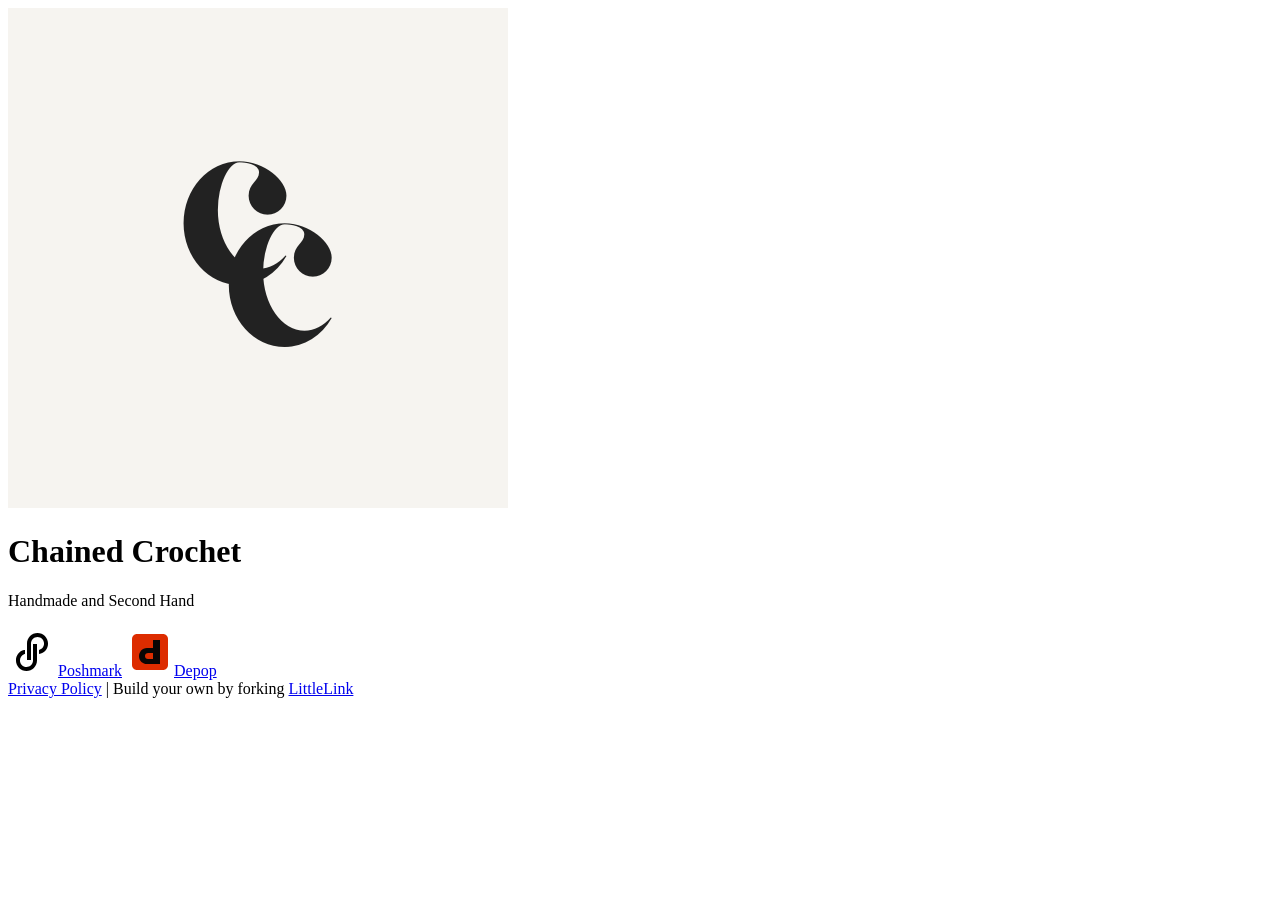
==== index.html @ ed82a256 "Modified to personalize" ====
<!DOCTYPE html>

<!--
  To change the theme, change the class on the html tag below to one of:
  - theme-auto: Automatically switches based on user's system preferences
  - theme-light: Forces light theme
  - theme-dark: Forces dark theme
-->

<html class="theme-auto" lang="en"> <!-- Update`class="theme-auto" with your preference -->

  <head>
    <meta charset="utf-8">
    <meta name="viewport" content="width=device-width, initial-scale=1">

    <!-- Page Title - Change this to your name/brand (50-60 characters recommended) -->
    <title>Chained Crochet</title>
    <link rel="icon" type="image/x-icon" href="/images/avatar.png"> <!-- Update this with your own favicon -->

    <!-- Meta Description - Write a description (150-160 characters recommended) -->
    <meta name="description" content="Replace this with your own, this appears in search results and when sharing.">

    <!-- Keywords -->
    <meta name="keywords" content="your name, industry, and specialties">

    <!-- Canonical URL - Helps prevent duplicate content issues -->
    <meta rel="canonical" href="https://yourwebsite.com">

    <!-- Author Information -->
    <meta name="author" content="Your Name">

    <!-- Stylesheets -->
    <link rel="stylesheet" href="css/reset.css">
    <link rel="stylesheet" href="css/style.css">
    <link rel="stylesheet" href="css/brands.css">

    <!-- LittleLink Extended Stylesheet (Optional) -->
    <!-- <link rel="stylesheet" href="css/brands-extended.css"> -->
    <!-- Learn more at https://github.com/sethcottle/littlelink-extended.
         Remove comments if you've added LittleLink Extended dependencies -->

  </head>

<body>

    <div class="container">
        <div class="column">

            <!--
              By default, the Avatar is rounded. Use the following:
              - avatar--rounded: Automatically rounds the image
              - avatar--soft: Slightly rounds the image
              - avatar--none: Removes any rounding

              Be sure to replace the src with your own image path and update the alt text
            -->
            <img class="avatar avatar--rounded" src="images/avatar.png" srcset="images/avatar@2x.png 2x" alt="Chained Crochet">

            <!-- Replace with your name or brand -->
            <h1>
              <div>Chained Crochet</div>
            </h1>

            <!-- Add a short description about yourself or your brand -->
            <p>Handmade and Second Hand</p>

            <!-- All your buttons go here -->
            <div class="button-stack" role="navigation">

              <!-- Poshmark -->
              <a class="button button-tiktok" href="https://poshmark.com/closet/chainedcrochet" target="_blank" rel="noopener" role="button"><img class="icon" aria-hidden="true" src="images/icons/poshmark.svg" alt="Poshmark Logo">Poshmark</a>

              <!-- Depop -->
              <a class="button button-tiktok" href="https://www.depop.com/chainedcrochet" target="_blank" rel="noopener" role="button"><img class="icon" aria-hidden="true" src="images/icons/depop.svg" alt="Depop Logo">Depop</a>

              <!-- Facebook -->
              <!-- <a class="button button-faceb" href="#" target="_blank" rel="noopener" role="button"><img class="icon" aria-hidden="true" src="images/icons/facebook.svg" alt="Facebook Logo">Find us on Facebook</a> -->

              <!-- Instagram -->
              <!-- <a class="button button-instagram" href="#" target="_blank" rel="noopener" role="button"><img class="icon" aria-hidden="true" src="images/icons/instagram.svg" alt="Instagram Logo">Instagram</a> -->

              <!-- Mastodon -->
              <!-- <a class="button button-mastodon" href="#" target="_blank" rel="noopener" role="button"><img class="icon" aria-hidden="true" src="images/icons/mastodon.svg" alt="Mastodon Logo">Mastodon</a> -->

              <!-- Threads -->
              <!-- <a class="button button-threads" href="#" target="_blank" rel="noopener" role="button"><img class="icon" aria-hidden="true" src="images/icons/threads.svg" alt="Threads Logo">Threads</a> -->

              <!-- TikTok -->
              <!-- <a class="button button-tiktok" href="#" target="_blank" rel="noopener" role="button"><img class="icon" aria-hidden="true" src="images/icons/tiktok.svg" alt="TikTok Logo">TikTok</a> -->

              <!-- Generic Website -->
              <!-- <a class="button button-default" href="#" target="_blank" rel="noopener" role="button"><img class="icon" aria-hidden="true" src="images/icons/generic-website.svg" alt="Website Icon">Visit Website</a> -->


      </div>

      <!-- Feel free to add your own footer information, including updating `privacy.html` to reflect how your LittleLink fork is set up -->
      <footer>
        <a href="privacy.html">Privacy Policy</a> | Build your own by forking <a href="https://littlelink.io" target="_blank" rel="noopener">LittleLink</a>
      </footer>

    </div>
  </div>

</body>

</html>
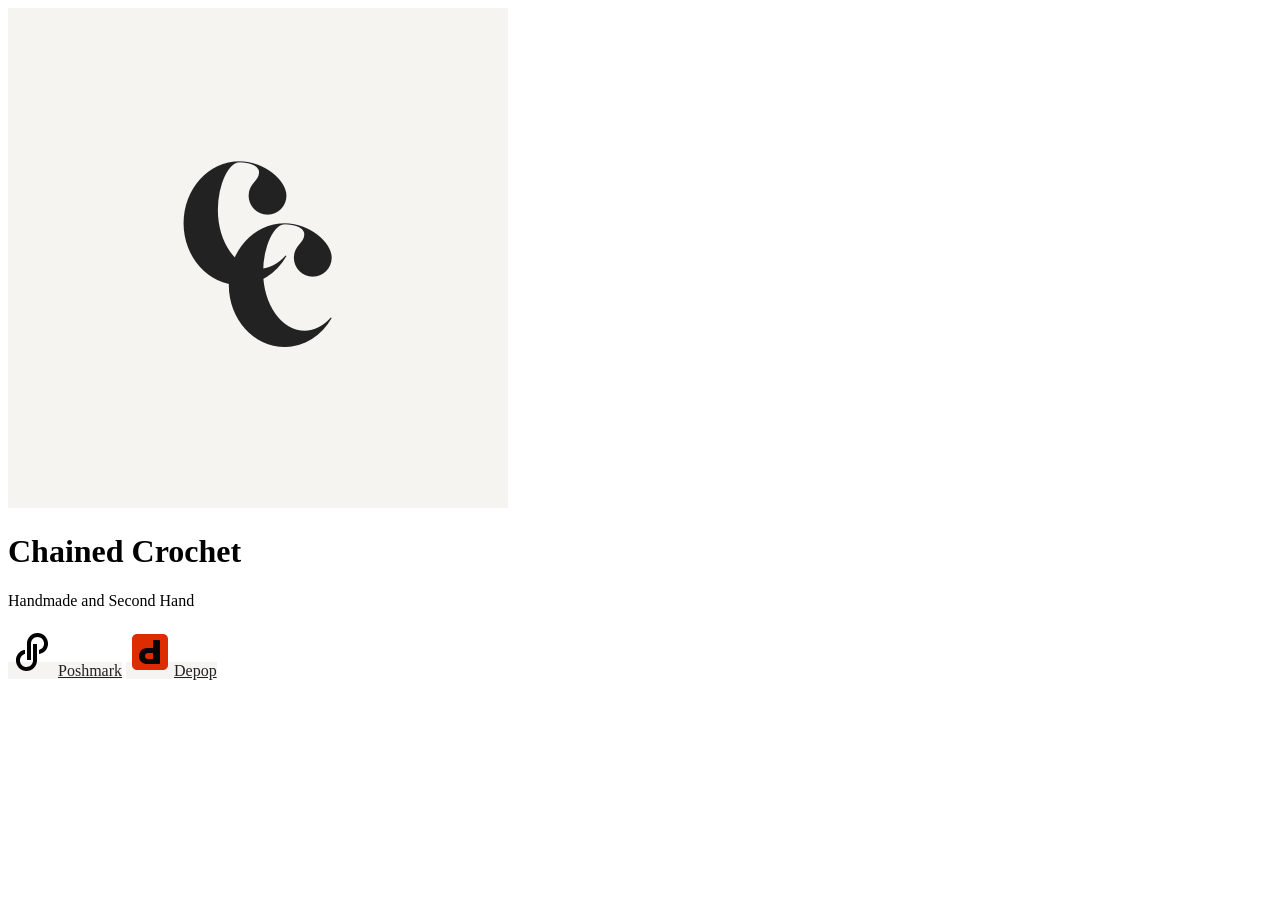
==== commit 72ef3578: "Changed button styling" ====
--- a/index.html
+++ b/index.html
@@ -68,10 +68,10 @@
             <div class="button-stack" role="navigation">
 
               <!-- Poshmark -->
-              <a class="button button-tiktok" href="https://poshmark.com/closet/chainedcrochet" target="_blank" rel="noopener" role="button"><img class="icon" aria-hidden="true" src="images/icons/poshmark.svg" alt="Poshmark Logo">Poshmark</a>
+              <a class="button button-poshmark" href="https://poshmark.com/closet/chainedcrochet" target="_blank" rel="noopener" role="button"><img class="icon" aria-hidden="true" src="images/icons/poshmark.svg" alt="Poshmark Logo">Poshmark</a>
 
               <!-- Depop -->
-              <a class="button button-tiktok" href="https://www.depop.com/chainedcrochet" target="_blank" rel="noopener" role="button"><img class="icon" aria-hidden="true" src="images/icons/depop.svg" alt="Depop Logo">Depop</a>
+              <a class="button button-depop" href="https://www.depop.com/chainedcrochet" target="_blank" rel="noopener" role="button"><img class="icon" aria-hidden="true" src="images/icons/depop.svg" alt="Depop Logo">Depop</a>
 
               <!-- Facebook -->
               <!-- <a class="button button-faceb" href="#" target="_blank" rel="noopener" role="button"><img class="icon" aria-hidden="true" src="images/icons/facebook.svg" alt="Facebook Logo">Find us on Facebook</a> -->
@@ -96,7 +96,7 @@
 
       <!-- Feel free to add your own footer information, including updating `privacy.html` to reflect how your LittleLink fork is set up -->
       <footer>
-        <a href="privacy.html">Privacy Policy</a> | Build your own by forking <a href="https://littlelink.io" target="_blank" rel="noopener">LittleLink</a>
+        <!-- <a href="privacy.html">Privacy Policy</a> | Build your own by forking <a href="https://littlelink.io" target="_blank" rel="noopener">LittleLink</a> -->
       </footer>
 
     </div>
--- a/css/brands.css
+++ b/css/brands.css
@@ -0,0 +1,643 @@
+/*
+* LittleLink Button Styles
+* https://littlelink.io
+* Free to use under the MIT license
+* http://www.opensource.org/licenses/mit-license.php
+*/
+
+/* Brand Button Base Styles
+–––––––––––––––––––––––––––––––––––––––––––––––––– */
+/* Only include brand-specific button styling here */
+.button,button {
+  color:var(--button-text,#000000);
+  background-color:var(--button-background,transparent);
+	border:var(--button-border,none);
+	transition:filter 0.2s ease,transform 0.2s ease;
+}
+
+/* Global Button Hover Effect
+–––––––––––––––––––––––––––––––––––––––––––––––––– */
+.button:hover,button:hover {
+	filter:brightness(90%);
+	transform:translateY(-1px);
+}
+
+/* Button Icons
+–––––––––––––––––––––––––––––––––––––––––––––––––– */
+.icon {
+	filter:var(--icon-filter,none);
+}
+
+/* Brand-Specific Styles
+–––––––––––––––––––––––––––––––––––––––––––––––––– */
+
+/* Default */
+.button.button-default {
+	--button-text:#ffffff;
+	--button-background:#2457F5;
+	--button-border:1px solid #ffffff;
+}
+
+.button-poshmark {
+	--button-text:#222;
+	--button-background:#f6f4f0;
+}
+
+.button-depop {
+	--button-text:#222;
+	--button-background:#f6f4f0;
+}
+
+/* Amazon */
+.button-amazon {
+	--button-text:#000000;
+	--button-background:#FFFFFF;
+	--button-border:1px solid #212121;
+}
+
+/* Amazon Music */
+.button-amazon-music {
+	--button-text:#000000;
+	--button-background:#25D1DA;
+}
+
+/* Apple App Store */
+.button-appstore {
+	--button-text:#FFFFFF;
+	--button-background:#000000;
+	--button-border:1px solid #FFFFFF;
+}
+
+/* Apple Invites */
+.button-invites {
+	--button-text:#FFFFFF;
+	--button-background:#000000;
+	--button-border:1px solid #FFFFFF;
+}
+
+/* Apple Music */
+.button-apple-music {
+	--button-text:#ffffff;
+	--button-background:#000000;
+	--button-border:1px solid #FFFFFF;
+}
+
+/* Apple Music Alt */
+.button-apple-music-alt {
+	--button-text:#ffffff;
+	background-image:linear-gradient(to bottom,#FB5C74,#FA233B);
+}
+
+/* Apple Podcasts */
+.button-apple-podcasts {
+	--button-text:#ffffff;
+	--button-background:#000000;
+	--button-border:1px solid #FFFFFF;
+}
+
+/* Apple Podcasts Alt */
+.button-apple-podcasts-alt {
+	--button-text:#ffffff;
+	background-image:linear-gradient(to bottom,#F452FF,#832BC1);
+}
+
+/* Bandcamp */
+.button-bandcamp {
+	--button-text:#ffffff;
+	--button-background:#1d9fc3;
+}
+
+/* Behance */
+.button-behance {
+	--button-text:#ffffff;
+	--button-background:#0057FF;
+  --button-border:1px solid #FFFFFF;
+}
+
+/* Bluesky */
+.button-bluesky {
+	--button-text:#FFFFFF;
+	--button-background:#1185FE;
+}
+
+/* Bluesky Alt */
+.button-bluesky-alt {
+	--button-text:#000000;
+	--button-background:#FFFFFF;
+	--button-border:1px solid #000000;
+}
+
+/* Buy Me a Coffee */
+.button-coffee {
+	--button-text:#000000;
+	--button-background:#ffdd00;
+}
+
+/* Cal.com */
+.button-cal {
+	--button-text:#FFFFFF;
+	--button-background:#292929;
+	--button-border:1px solid #FFFFFF;
+}
+
+/* Calendly */
+.button-calendly {
+	--button-text:#FFFFFF;
+	--button-background:#006BFF;
+}
+
+/* Cash App */
+.button-cash-app {
+	--button-text:#ffffff;
+	background-image:linear-gradient(to bottom,#00d64b,#00c244);
+}
+
+/* dev.to */
+.button-dev-to {
+	--button-text:#000000;
+	--button-background:#f5f5f5;
+	--button-border:1px solid #212121;
+}
+
+/* Discogs */
+.button-discogs {
+	--button-text:#000000;
+	--button-background:#FFFFFF;
+	--button-border:1px solid #000000;
+}
+
+/* Discogs Alt */
+.button-discogs-alt {
+	--button-text:#FFFFFF;
+	--button-background:#000000;
+	--button-border:1px solid #FFFFFF;
+}
+
+/* Discord */
+.button-discord {
+	--button-text:#ffffff;
+	--button-background:#5865F2;
+}
+
+/* Dribbble */
+.button-dribbble {
+	--button-text:#000000;
+	--button-background:#FFFFFF;
+	--button-border:1px solid #212121;
+}
+
+/* Etsy */
+.button-etsy {
+	--button-text:#ffffff;
+	--button-background:#F45800;
+}
+
+/* Facebook */
+.button-faceb {
+	--button-text:#ffffff;
+	--button-background:#0866FF;
+}
+
+/* Facebook Messenger */
+.button-messenger {
+	--button-text:#ffffff;
+	--button-background:#0866FF;
+}
+
+/* Figma */
+.button-figma {
+	--button-text:#ffffff;
+	--button-background:#000000;
+	--button-border:1px solid #FFFFFF;
+}
+
+/* Fiverr */
+.button-fiverr {
+	--button-text:#ffffff;
+	--button-background:#1DBF73;
+}
+
+/* Flickr */
+.button-flickr {
+	--button-text:#ffffff;
+	--button-background:#000000;
+	--button-border:1px solid #FFFFFF;
+}
+
+/* GitHub */
+.button-github {
+	--button-text:#ffffff;
+	--button-background:#000000;
+	--button-border:1px solid #FFFFFF;
+}
+
+/* GitLab */
+.button-gitlab {
+	--button-text:#ffffff;
+	--button-background:#6151b2;
+}
+
+/* GoFundMe */
+.button-gofundme {
+	--button-text:#ffffff;
+	--button-background:#02A95C;
+}
+
+/* Goodreads */
+.button-goodreads {
+	--button-text:#333333;
+	--button-background:#f3f1e6;
+	--button-border:1px solid #212121;
+}
+
+/* Google Black */
+.button-google-black {
+	--button-text:#FFFFFF;
+	--button-background:#000000;
+	--button-border:1px solid #FFFFFF;
+}
+
+/* Google Play Store */
+.button-playstore {
+	--button-text:#FFFFFF;
+	--button-background:#000000;
+	--button-border:1px solid #FFFFFF;
+}
+
+/* Google Scholar */
+.button-google-scholar {
+	--button-text:#000000;
+	--button-background:#FFFFFF;
+	--button-border:1px solid #212121;
+}
+
+/* Hashnode */
+.button-hashnode {
+	--button-text:#000000;
+	--button-background:#ffffff;
+	--button-border:1px solid #212121;
+}
+
+/* Instagram */
+.button-instagram {
+	--button-text:#ffffff;
+	background-image:linear-gradient(-135deg,#1400c8,#b900b4,#f50000);
+}
+
+/* Kick */
+.button-kick {
+	--button-text:#ffffff;
+	--button-background:#000000;
+	--button-border:1px solid #ffffff;
+}
+
+/* Kick Alt */
+.button-kick-alt {
+	--button-text:#000000;
+	--button-background:#01e701;
+}
+
+/* Kickstarter */
+.button-kickstarter {
+	--button-text:#ffffff;
+	--button-background:#05ce78;
+}
+
+/* Kit */
+.button-kit {
+	--button-text:#ffffff;
+	--button-background:#000000;
+	--button-border:1px solid #FFFFFF;
+}
+
+/* Ko-fi */
+.button-ko-fi {
+	--button-text:#ffffff;
+	--button-background:#000000;
+  --button-border:1px solid #FFFFFF;
+}
+
+/* Last.fm */
+.button-last-fm {
+	--button-text:#ffffff;
+	--button-background:#D51007;
+}
+
+/* Letterboxd */
+.button-letterboxd {
+	--button-text:#ffffff;
+	--button-background:#2c3440;
+	--button-border:1px solid #FFFFFF;
+}
+
+/* Line */
+.button-line {
+	--button-text:#FFFFFF;
+	--button-background:#06C755;
+}
+
+/* LinkedIn */
+.button-linked {
+	--button-text:#ffffff;
+	--button-background:#2867b2;
+}
+
+/* Mailchimp */
+.button-mailchimp {
+	--button-text:#000000;
+	--button-background:#FFE01B;
+}
+
+/* Mastodon */
+.button-mastodon {
+	--button-text:#ffffff;
+	--button-background:#17063B;
+	--button-border:1px solid #FFFFFF;
+}
+
+/* Matrix */
+.button-matrix {
+	--button-text:#000000;
+	--button-background:#ffffff;
+	--button-border:1px solid #000000;
+}
+
+/* Meetup */
+.button-meetup {
+	--button-text:#000000;
+	--button-background:#ffffff;
+	--button-border:1px solid #000000;
+}
+
+/* Meetup Alt */
+.button-meetup-alt {
+	--button-text:#ffffff;
+	--button-background:#ED1C40;
+}
+
+/* Medium */
+.button-medium {
+	--button-text:#ffffff;
+	--button-background:#000000;
+	--button-border:1px solid #FFFFFF;
+}
+
+/* Microsoft */
+.button-microsoft {
+	--button-text:#ffffff;
+	--button-background:#000000;
+	--button-border:1px solid #FFFFFF;
+}
+
+/* Notion */
+.button-notion {
+	--button-text:#000000;
+	--button-background:#ffffff;
+	--button-border:1px solid #212121;
+}
+
+/* Obsidian */
+.button.button-obsidian {
+	--button-text:#ffffff;
+	--button-background:#262626;
+	--button-border:1px solid #ffffff;
+}
+
+/* OnlyFans */
+.button-onlyfans {
+	--button-text:#ffffff;
+	--button-background:#00AEEF;
+}
+
+/* Patreon */
+.button-patreon {
+	--button-text:#ffffff;
+	--button-background:#000000;
+	--button-border:1px solid #FFFFFF;
+}
+
+/* PayPal */
+.button-paypal {
+	--button-text:#ffffff;
+	--button-background:#002991;
+  --button-border:1px solid #FFFFFF;
+}
+
+/* Pinterest */
+.button-pinterest {
+	--button-text:#000000;
+	--button-background:#ffffff;
+	--button-border:1px solid #212121;
+}
+
+/* Product Hunt */
+.button-product-hunt {
+	--button-text:#000000;
+	--button-background:#ffffff;
+	--button-border:1px solid #212121;
+}
+
+/* Reddit */
+.button-reddit {
+	--button-text:#FFFFFF;
+	--button-background:#FF4500;
+}
+
+/* Shop */
+.button-shop {
+	--button-text:#ffffff;
+	--button-background:#5A31F4;
+}
+
+/* Signal */
+.button-signal {
+	--button-text:#ffffff;
+	--button-background:#3B45FD;
+}
+
+/* Signal Alt */
+.button-signal-alt {
+	--button-text:#3B45FD;
+	--button-background:#E3E8FE;
+	--button-border:1px solid #000000;
+}
+
+/* Slack */
+.button-slack {
+	--button-text:#000000;
+	--button-background:#FFFFFF;
+	--button-border:1px solid #212121;
+}
+
+/* Snapchat */
+.button-snapchat {
+	--button-text:#000000;
+	--button-background:#fffc00;
+}
+
+/* SoundCloud */
+.button-soundcloud {
+	--button-text:#ffffff;
+	--button-background:#ff5500;
+}
+
+/* Spotify */
+.button-spotify {
+	--button-text:#191414;
+	--button-background:#1db954;
+}
+
+/* Spotify Alt */
+.button-spotify-alt {
+	--button-text:#FFFFFF;
+	--button-background:#191414;
+	--button-border:1px solid #FFFFFF;
+}
+
+/* Square */
+.button-square {
+	--button-text:#FFFFFF;
+	--button-background:#006AFF;
+}
+
+/* Stack Overflow */
+.button-stack-overflow {
+	--button-text:#000000;
+	--button-background:#FFFFFF;
+	--button-border:1px solid #000000;
+}
+
+/* Steam */
+.button-steam {
+	--button-text:#ffffff;
+	background-image:linear-gradient(90deg,#08BBFF,#2B75FF);
+}
+
+/* Steam Alt */
+.button-steam-alt {
+	--button-text:#ffffff;
+	background-image:linear-gradient(90deg,#09172a,#072a57,#0c5085);
+	--button-border:1px solid #FFFFFF;
+}
+
+/* Strava */
+.button-strava {
+	--button-text:#ffffff;
+	--button-background:#fc5200;
+}
+
+/* Substack */
+.button-substack {
+	--button-text:#ffffff;
+	--button-background:#FF6719;
+}
+
+/* Telegram */
+.button-telegram {
+	--button-text:#ffffff;
+	--button-background:#3faee8;
+}
+
+/* Threads */
+.button-threads {
+	--button-text:#FFFFFF;
+	--button-background:#000000;
+	--button-border:1px solid #FFFFFF;
+}
+
+/* Threema */
+.button-threema {
+	--button-text:#000000;
+	--button-background:#3fe669;
+}
+
+/* TikTok */
+.button-tiktok {
+	--button-text:#ffffff;
+	--button-background:#000000;
+	--button-border:1px solid #FFFFFF;
+}
+
+/* Trello */
+.button-trello {
+	--button-text:#ffffff;
+	--button-background:#0065ff;
+}
+
+/* Tumblr */
+.button-tumb {
+	--button-text:#ffffff;
+	--button-background:#131313;
+	--button-border:1px solid #FFFFFF;
+}
+
+/* Twitch */
+.button-twitch {
+	--button-text:#ffffff;
+	--button-background:#9146ff;
+}
+
+/* Unsplash */
+.button-unsplash {
+	--button-text:#000000;
+	--button-background:#ffffff;
+	--button-border:1px solid #212121;
+}
+
+/* Venmo */
+.button-venmo {
+	--button-text:#ffffff;
+	--button-background:#008CFF;
+}
+
+/* Vimeo */
+.button-vimeo {
+	--button-text:#ffffff;
+	--button-background:#1ab7ea;
+}
+
+/* VSCO */
+.button-vsco {
+	--button-text:#FFFFFF;
+	--button-background:#000000;
+	--button-border:1px solid #FFFFFF;
+}
+
+/* WhatsApp */
+.button-whatsapp {
+	--button-text:#ffffff;
+	--button-background:#455a64;
+}
+
+/* WordPress */
+.button-wordpress {
+	--button-text:#ffffff;
+	--button-background:#3858E9;
+}
+
+/* X */
+.button-x {
+	--button-text:#FFFFFF;
+	--button-background:#000000;
+	--button-border:1px solid #FFFFFF;
+}
+
+/* YouTube */
+.button-yt {
+	--button-text:#ffffff;
+	--button-background:#282828;
+	--button-border:1px solid #FFFFFF;
+}
+
+/* YouTube Alt */
+.button-yt-alt {
+	--button-text:#ffffff;
+	--button-background:#FF0000;
+}
+
+/* Zoom */
+.button-zoom {
+	--button-text:#ffffff;
+	--button-background:#0B5CFF;
+  --button-border:1px solid #FFFFFF;
+}
